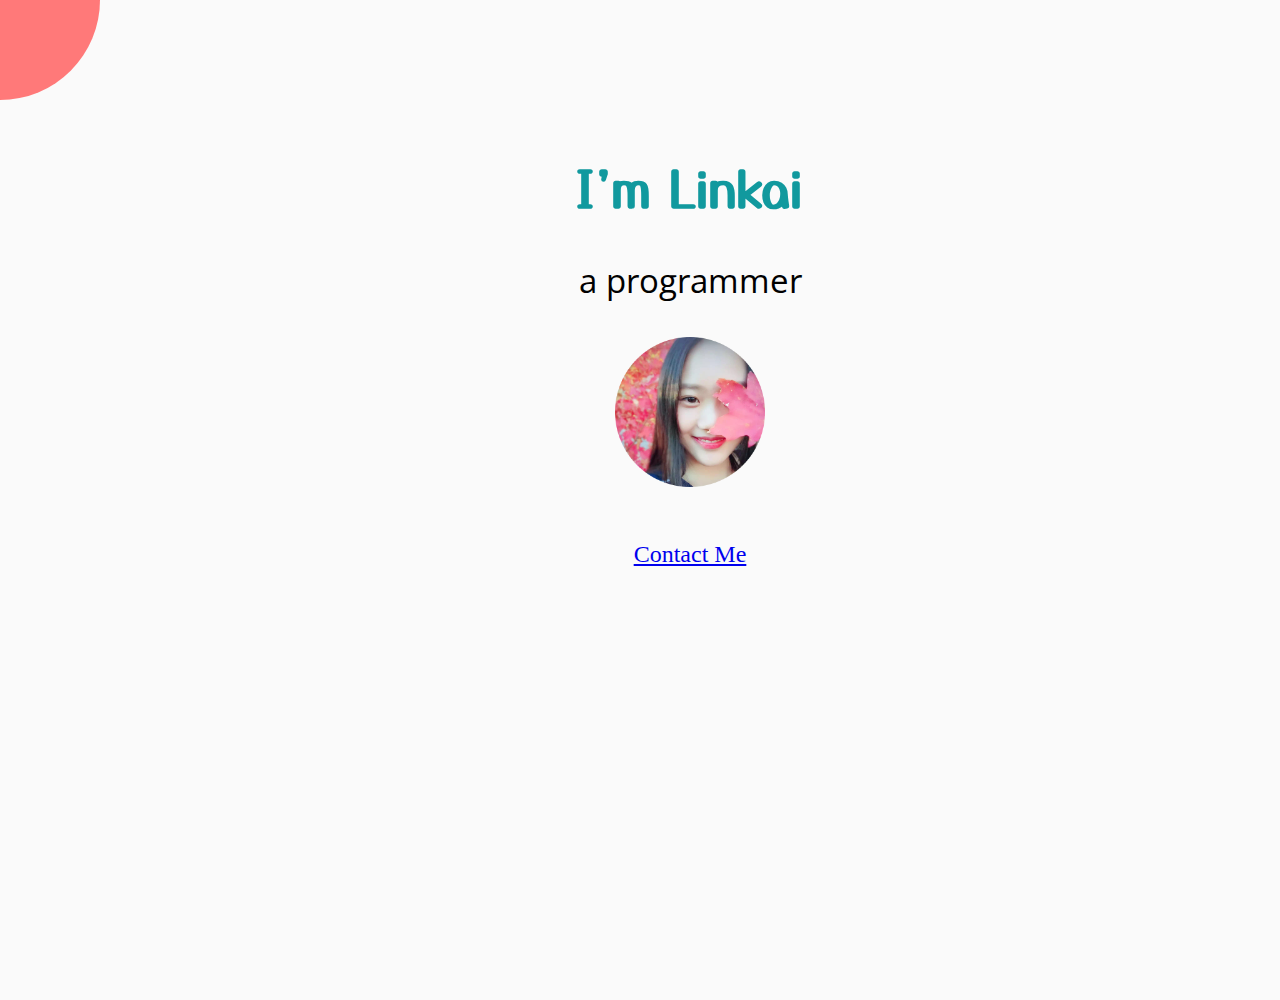
==== index.html @ 73eae028 "Add files via upload" ====
<!DOCTYPE html>
<html>
    <head>
        <meta charset="utf-8">
        <meta http-equiv="X-UA-Compatible" content="IE=edge">
        <title>Personal Site</title>
        <meta name="description" content="">
        <meta name="viewport" content="width=device-width, initial-scale=1">
        <link rel="stylesheet" href="style.css">
        <link rel="stylesheet" href="https://cdnjs.cloudflare.com/ajax/libs/font-awesome/5.15.2/css/all.min.css" integrity="sha512-HK5fgLBL+xu6dm/Ii3z4xhlSUyZgTT9tuc/hSrtw6uzJOvgRr2a9jyxxT1ely+B+xFAmJKVSTbpM/CuL7qxO8w==" crossorigin="anonymous" />
        <link href="https://fonts.googleapis.com/css2?family=Noto+Sans+JP&family=Open+Sans:wght@300&family=Yusei+Magic&display=swap" rel="stylesheet">

    </head>
    <body>
        <div class="container"> 
            <div class="circle-container">
                <div class="circle">
                    <button id="close">
                        <i class="fas fa-times"></i>
                    </button>
                    <button id="open">
                        <i class="fas fa-bars"></i>
                    </button>
                </div>
            </div>

            <div class="header">
                <h1>I'm Linkai</h1>
                <p>a programmer</p>
                <img src="image/profileh.png" alt="profile">
            </div>
            <div class="contact">
                <a href="contact-me.html">Contact Me</a>
            </div>

        </div>


        
        <nav>
            <ul>
                <li><i class="fas fa-home"></i>Home</li>
                <li><i class="fas fa-user-alt"></i>About</li>
                <li><i class="fas fa-envelope"></i>Contact</li>
            </ul>
        </nav>
        
        
        <script src="script.js"></script>
    </body>
</html>
---- style.css ----
body{
    background-color:#E4f9f5;
    overflow-x: hidden;
    margin: 0;
}

.container{
    background-color: #fafafa;
    transform-origin: top left;
    transition: transform 0.5s linear;
    width: 100vw;
    min-height: 100vh;
    padding: 50px;
}
.container.show-nav{
    transform: rotate(-20deg);
}
.circle-container{
    position: fixed;
    top: -100px;
    left: -100px;
}

.circle{
    background-color: #ff7979;
    height: 200px;
    width: 200px;
    border-radius: 50%;
    position: relative;
    transition: transform 0.5s linear;
}

.circle button{
    cursor: pointer;
    position: absolute;
    top: 50%;
    left: 50%;
    height: 100px;
    background: transparent;
    border: 0;
    font-size: 1.625rem;
    color: #fff;
}
.circle button:focus{
    outline: none;
}
.circle button#open{
    left: 60%;
}
.circle button#close{
    top: 60%;
    transform: rotate(90deg);
    transform-origin: top left;
}

.container.show-nav + nav li{
    transform: translateX(0);
    transition-delay: 0.3s;
}
nav{
    position: fixed;
    bottom: 40px;
    left: 0;
    z-index: 100;
}
nav ul{
    list-style: none;
    padding-left: 30px;
}
nav ul li{
    text-transform: uppercase;
    color: #000;
    margin: 40px 0;
    /*transform: translateX(-100%);*/
    transform: translateX(-100%);
    transition: transform 0.4s ease-in;
}
nav ul li i{
    font-size: 1.25rem;
    margin-right: 10px;
    
}
nav ul li + li{
    margin-left: 15px;
    transform: translateX(-150%);
}
nav ul li + li + li{
    margin-left: 30px;
    transform: translateX(-200%);
}

.header{
    text-align: center;
    max-width: 1000px;
    margin: 50px auto;
}
.header h1{
    font-family: 'Yusei Magic', sans-serif;
    margin-top: 10%;
    color: #11999E;
    font-size: 3.125rem;
}
.header p{
    font-family: 'Open Sans', sans-serif;
    font-size: 2.05rem;
    line-height: 1.5;
    
}
.header img{
    max-width: 15%;
}

.contact{
    text-align: center;
    margin-bottom: 10%;
    font-size: 1.5rem;
}
.body-contact{
    text-align: center;
    position: absolute;
    left: 20px;
    
}
.body-contact #form{
    text-align: left;
    position: relative;
    top: 10px;
    left: 25px;
}
#message{
    position: relative;
    top: 10px;
}
#name{
    position: relative;
    top: 10px;
}
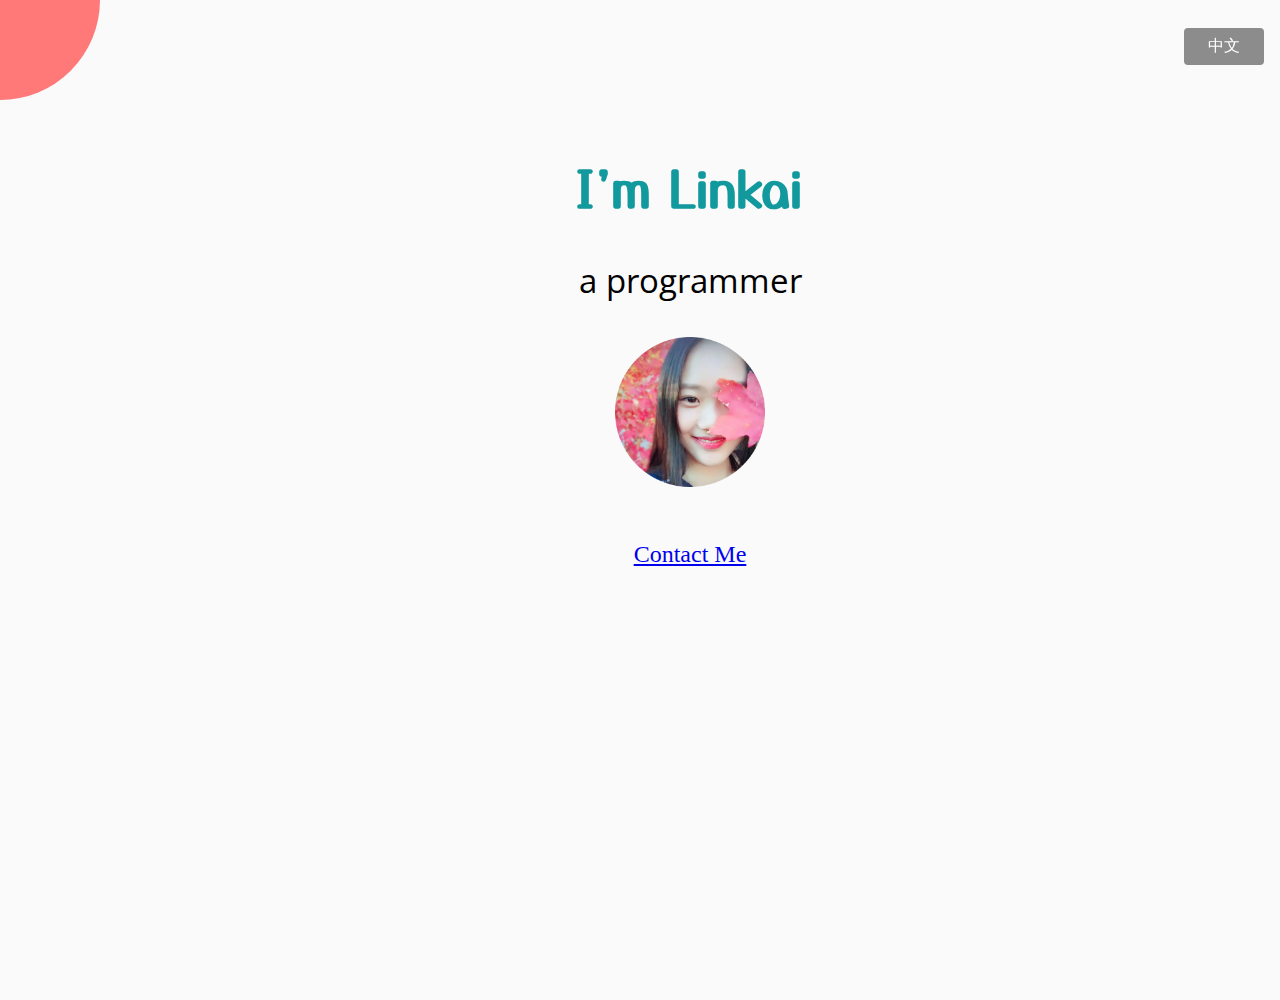
==== commit 6cff71bb: "Create Chinese and English version" ====
--- a/index.html
+++ b/index.html
@@ -23,6 +23,11 @@
                     </button>
                 </div>
             </div>
+            <div class="switcher">
+                <button class="chn switch-btn">
+                    中文
+                </button>
+            </div>
 
             <div class="header">
                 <h1>I'm Linkai</h1>
@@ -30,7 +35,7 @@
                 <img src="image/profileh.png" alt="profile">
             </div>
             <div class="contact">
-                <a href="contact-me.html">Contact Me</a>
+                <a id="contact" href="contact-me.html">Contact Me</a>
             </div>
 
         </div>
@@ -39,9 +44,9 @@
         
         <nav>
             <ul>
-                <li><i class="fas fa-home"></i>Home</li>
-                <li><i class="fas fa-user-alt"></i>About</li>
-                <li><i class="fas fa-envelope"></i>Contact</li>
+                <li><i class="fas fa-home"></i><span id="fa-home">Home</span></li>
+                <li><i class="fas fa-user-alt"></i><a id="fa-user-alt" href="about-me.html">About</a></li>
+                <li><i class="fas fa-envelope"></i><span id="fa-envelope">Contact</span></li>
             </ul>
         </nav>
         
--- a/style.css
+++ b/style.css
@@ -29,6 +29,9 @@
     border-radius: 50%;
     position: relative;
     transition: transform 0.5s linear;
+}
+.container.show-nav .circle{
+    transform: rotate(-70deg);
 }
 
 .circle button{
@@ -136,4 +139,29 @@
     position: relative;
     top: 10px;
 }
+.backLink{
+    margin-top: 20px;
 
+}
+.switcher{
+    width: 5rem;
+    position: fixed;
+    right: 1rem;
+}
+.switch-btn{
+    cursor: pointer;
+    background-color: rgba(0, 0, 0, 0.44);
+    color: #fff;
+    border: 0;
+    border-radius: 4px;
+    padding: 8px 12px;
+    position: absolute;
+    top: -1.4rem;
+    font-size: 16px;
+    width: 5rem;
+}
+
+.switch-btn:focus{
+    outline:none;
+}
+
